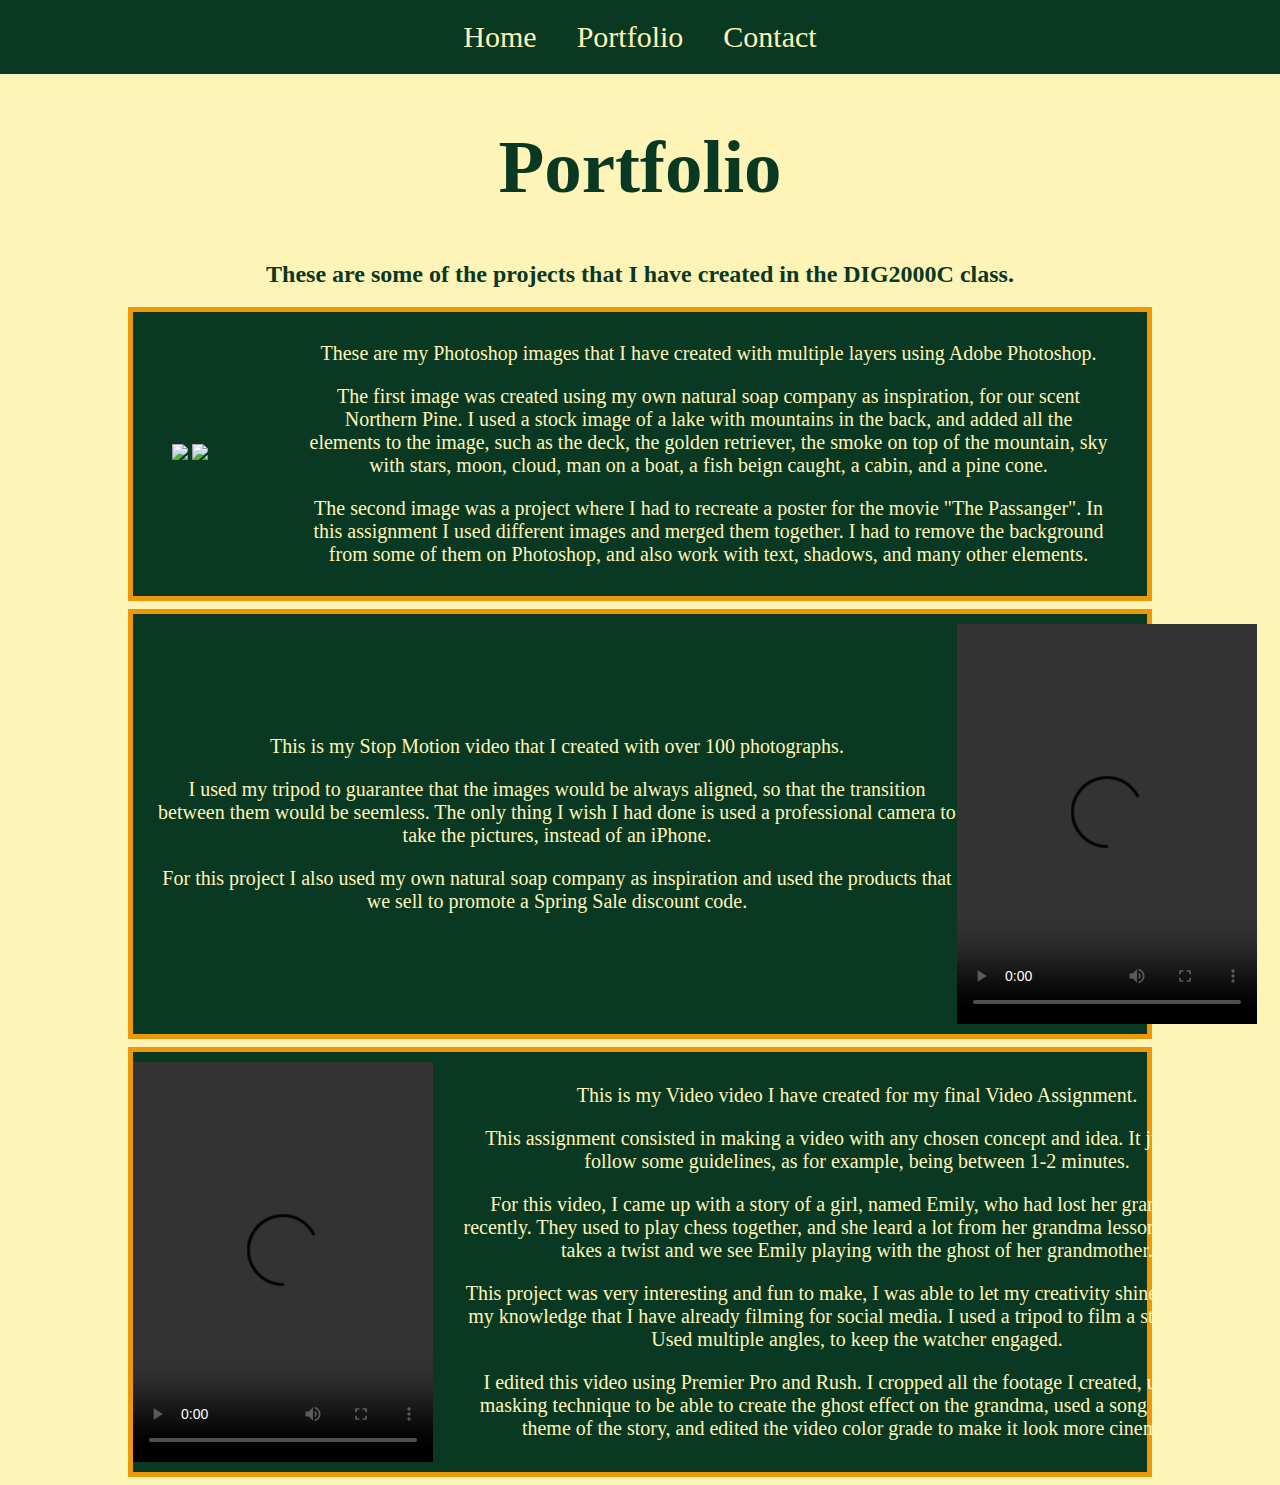
==== portfolio.html @ d5dddbd9 "Add files via upload" ====
<!DOCTYPE html>
<html>
  <head>
    <meta charset="utf-8" />
    <meta name="viewport" content="width=device-width, initial-scale=1" />
    <title>Portfolio</title>
    <link rel="stylesheet" type="text/css" href="style.css" />
  </head>
  <body>
    <nav>
      <ul>
        <li><a href="index.html">Home</a></li>
        <li><a href="portfolio.html">Portfolio</a></li>
        <li><a href="contact.html">Contact</a></li>
      </ul>
    </nav>

    <center>
      <h1>Portfolio</h1>

      <h2>
        These are some of the projects that I have created in the DIG2000C
        class.
      </h2>

      <div class="portfolio-sections">
        <div class="section">
          <div class="stack-text-p">
            <p>
              These are my Photoshop images that I have created with multiple
              layers using Adobe Photoshop.
            </p>
            <p>
              The first image was created using my own natural soap company as
              inspiration, for our scent Northern Pine. I used a stock image of
              a lake with mountains in the back, and added all the elements to
              the image, such as the deck, the golden retriever, the smoke on
              top of the mountain, sky with stars, moon, cloud, man on a boat, a
              fish beign caught, a cabin, and a pine cone.
            </p>
            <p>
              The second image was a project where I had to recreate a poster
              for the movie "The Passanger". In this assignment I used different
              images and merged them together. I had to remove the background
              from some of them on Photoshop, and also work with text, shadows,
              and many other elements.
            </p>
          </div>
          <div>
            <img
              src="media/uribbeaguiar_juliana_imagingproject.jpg"
              height="400px"
            />
            <img
              src="media/uribbeaguiar_juliana_the_passanger.jpg"
              height="400px"
            />
          </div>
        </div>

        <div class="section3">
          <div class="stack-text-p">
            <p>
              This is my Stop Motion video that I created with over 100
              photographs.
            </p>
            <p>
              I used my tripod to guarantee that the images would be always
              aligned, so that the transition between them would be seemless.
              The only thing I wish I had done is used a professional camera to
              take the pictures, instead of an iPhone.
            </p>
            <p>
              For this project I also used my own natural soap company as
              inspiration and used the products that we sell to promote a Spring
              Sale discount code.
            </p>
          </div>
          <video height="400px" controls>
            <source
              src="media/uribbeaguiar_juliana_stopmotion1.mp4"
              type="video/mp4"
            />
            <source
              src="media/uribbeaguiar_juliana_stopmotion1.ogg"
              type="video/ogg"
            />
            Your browser does not support HTML5 video.
          </video>
        </div>

        <div class="section2">
          <div class="stack-text-p">
            <p>
              This is my Video video I have created for my final Video
              Assignment.
            </p>
            <p>
              This assignment consisted in making a video with any chosen
              concept and idea. It just had to follow some guidelines, as for
              example, being between 1-2 minutes.
            </p>
            <p>
              For this video, I came up with a story of a girl, named Emily, who
              had lost her grandmother recently. They used to play chess
              together, and she leard a lot from her grandma lessons. The story
              takes a twist and we see Emily playing with the ghost of her
              grandmother.
            </p>
            <p>
              This project was very interesting and fun to make, I was able to
              let my creativity shine, and to use my knowledge that I have
              already filming for social media. I used a tripod to film a steady
              video. Used multiple angles, to keep the watcher engaged.
            </p>
            <p>
              I edited this video using Premier Pro and Rush. I cropped all the
              footage I created, used some masking technique to be able to
              create the ghost effect on the grandma, used a song that fit the
              theme of the story, and edited the video color grade to make it
              look more cinematic.
            </p>
          </div>

          <video height="400px" controls>
            <source
              src="media/Uribbeaguiar_juliana_chessvideo_1.mp4"
              type="video/mp4"
            />
            <source
              src="media/Uribbeaguiar_juliana_chessvideo_1.ogg"
              type="video/ogg"
            />
            Your browser does not support HTML5 video.
          </video>
        </div>
      </div>
    </center>
  </body>
</html>
---- style.css ----
h1 {
  color: #093923;
  font-size: 75px;
  padding-bottom: 0px;
}

h2 {
  color: #093923;
}

nav ul {
  display: flex;
  flex-direction: row;
  top: 0;
  padding: 0px;
  margin: 0px;
  justify-content: center;
  align-items: center;
  width: 100%;
}

body {
  background-color: #fff4b7;
  font-family: "Courier New", Courier, monospace serif sans-serif;
  margin: 0;
}

.stack-text {
  flex-direction: column;
  padding-left: 20px;
  border-left: 4px solid #093923;
}

.stack-text-p p {
  width: 800px;
  text-wrap: wrap;
  flex-direction: column;
  padding-left: 20px;
  border-left: 4px solid #093923;
}
.wrapper {
  padding: 24px;
  justify-content: center;
}

.home-header {
  display: flex;
  flex-direction: row;
  justify-content: center;
  align-items: center;
}

.profile-picture {
  overflow: hidden;
  height: 400px;
  margin-right: 40px;
}

.profile-picture img {
  border-radius: 50%;
}

.intro-text {
  margin-top: 50px;
  border: 2px solid #093923;
  border-radius: 12px;
  text-align: center;
  padding: 16px 24px;
}

.socials {
  display: flex;
  justify-content: center;
}

.socials a {
  margin: 0px 16px;
}

p {
  font-size: 20px;
  font-weight: 500;
}

ul {
  list-style-type: none;
  overflow: hidden;
  position: relative;
  top: 0;
  background-color: #093923;
}

li a {
  float: left;
  text-align: center;
  padding: 20px;
  color: #fff4b7;
  font-size: 30px;
  text-decoration: none;
}

li a:hover {
  color: #093923;
  background-color: #ed9808;
}

img.social:hover {
  opacity: 0.5;
}

.portfolio-sections {
  width: 80%;
  justify-content: center;
}

div.section {
  display: flex;
  flex-direction: row-reverse;
  justify-content: space-around;
  align-items: center;
  background-color: #093923;
  padding-top: 10px;
  padding-bottom: 10px;
  border: 5px;
  border-color: #ed9808;
  border-style: solid;
  color: #fff4b7;
}

div.section2 {
  display: flex;
  flex-direction: row-reverse;
  justify-content: space-around;
  align-items: center;
  margin: 8px 0px;
  background-color: #093923;
  padding-top: 10px;
  padding-bottom: 10px;
  border: 5px;
  border-color: #ed9808;
  border-style: solid;
  color: #fff4b7;
}

div.section3 {
  display: flex;
  margin: 8px 0px;
  justify-content: space-around;
  align-items: center;
  background-color: #093923;
  padding-top: 10px;
  padding-bottom: 10px;
  border: 5px;
  border-color: #ed9808;
  border-style: solid;
  color: #fff4b7;
}
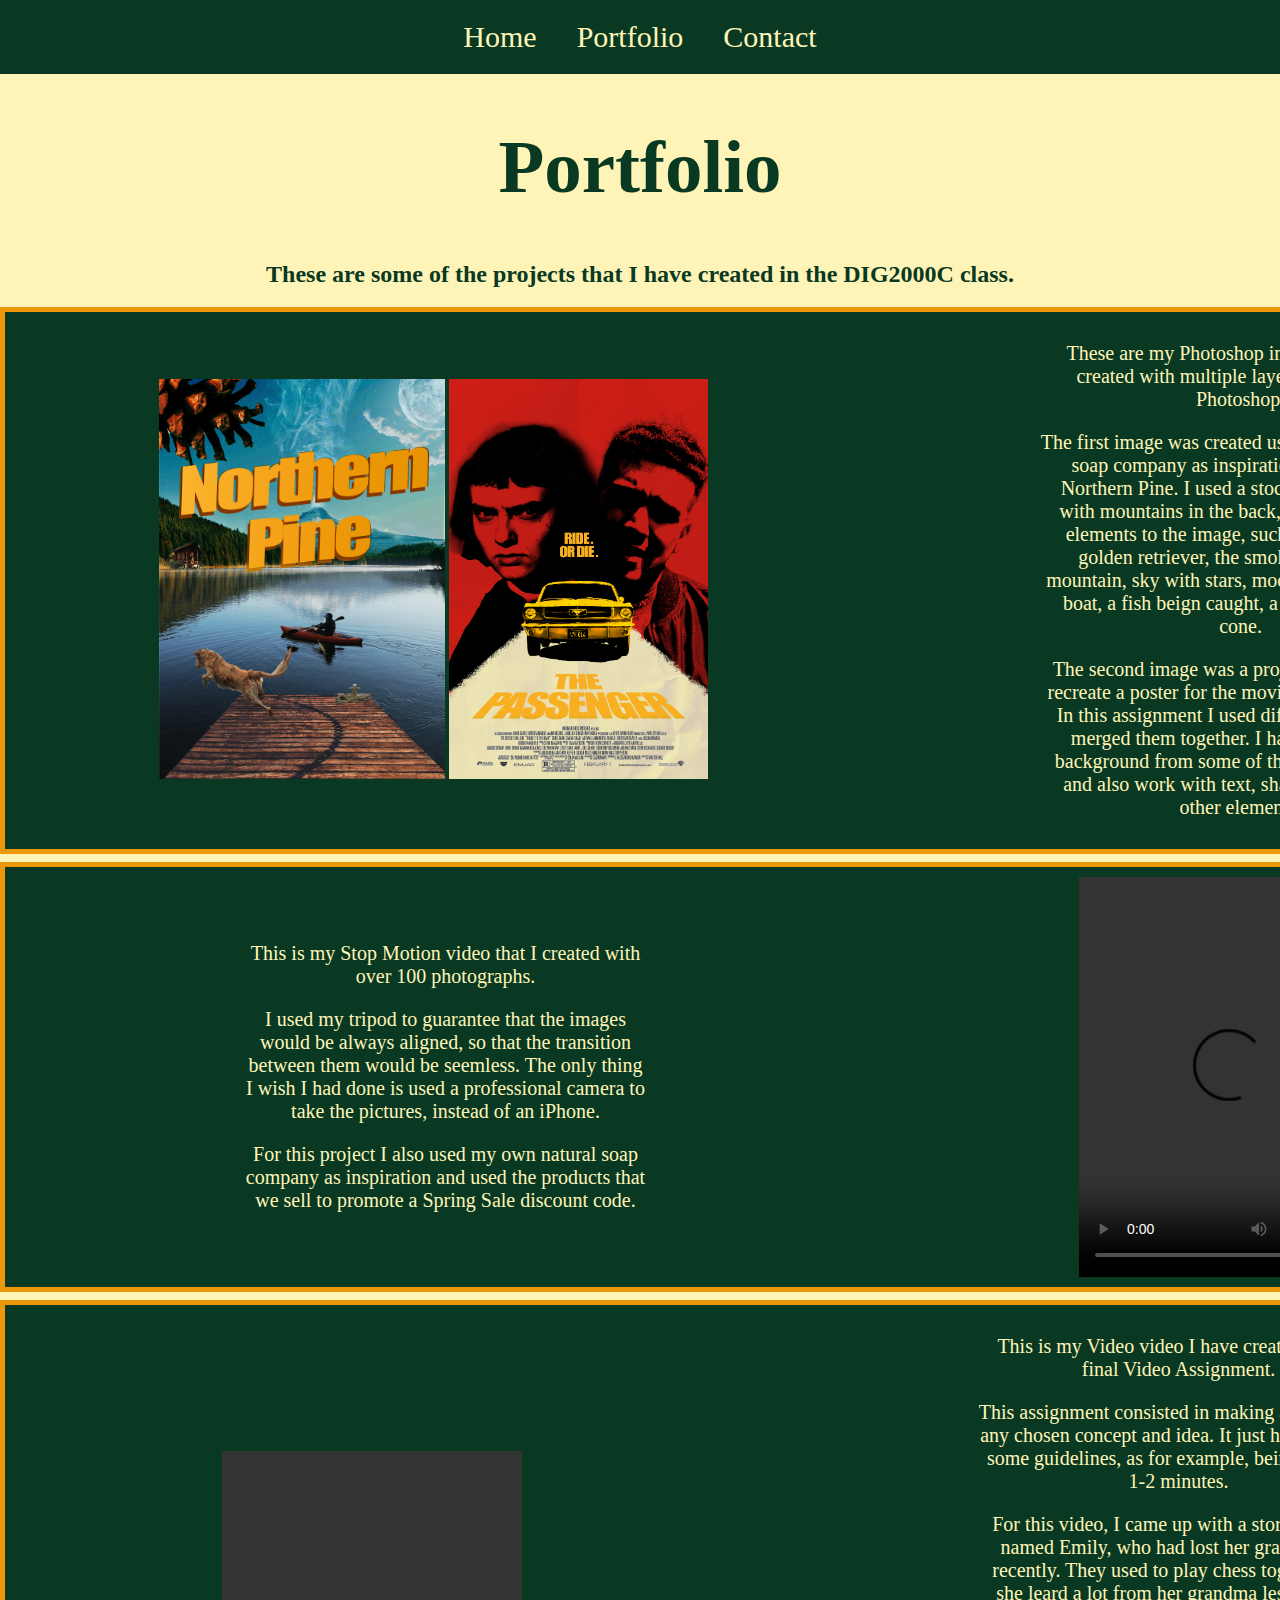
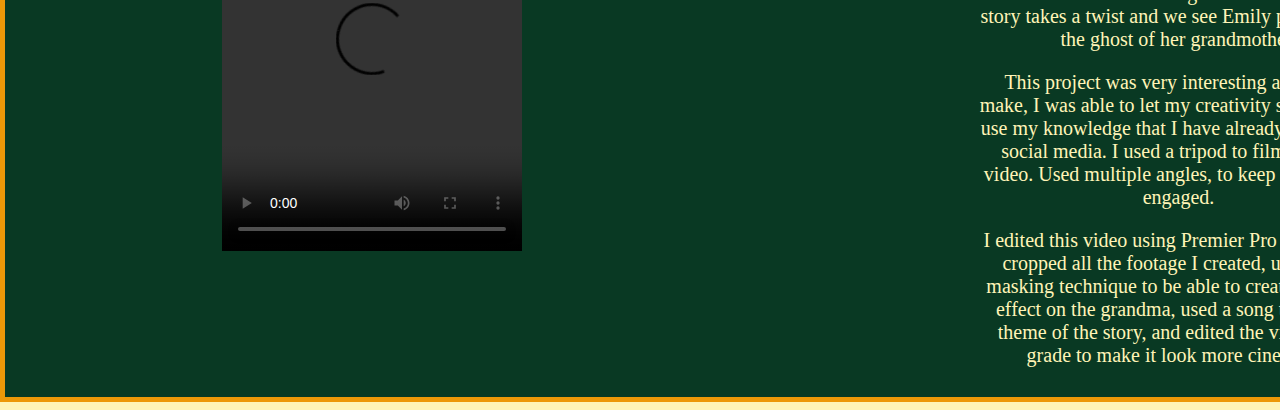
==== commit 0cf5086b: "Update portfolio.html" ====
--- a/portfolio.html
+++ b/portfolio.html
@@ -81,11 +81,6 @@
               src="media/uribbeaguiar_juliana_stopmotion1.mp4"
               type="video/mp4"
             />
-            <source
-              src="media/uribbeaguiar_juliana_stopmotion1.ogg"
-              type="video/ogg"
-            />
-            Your browser does not support HTML5 video.
           </video>
         </div>
 
--- a/style.css
+++ b/style.css
@@ -32,7 +32,7 @@
 }
 
 .stack-text-p p {
-  width: 800px;
+  width: 400px;
   text-wrap: wrap;
   flex-direction: column;
   padding-left: 20px;
@@ -109,7 +109,7 @@
 }
 
 .portfolio-sections {
-  width: 80%;
+  width: 1600px;
   justify-content: center;
 }
 
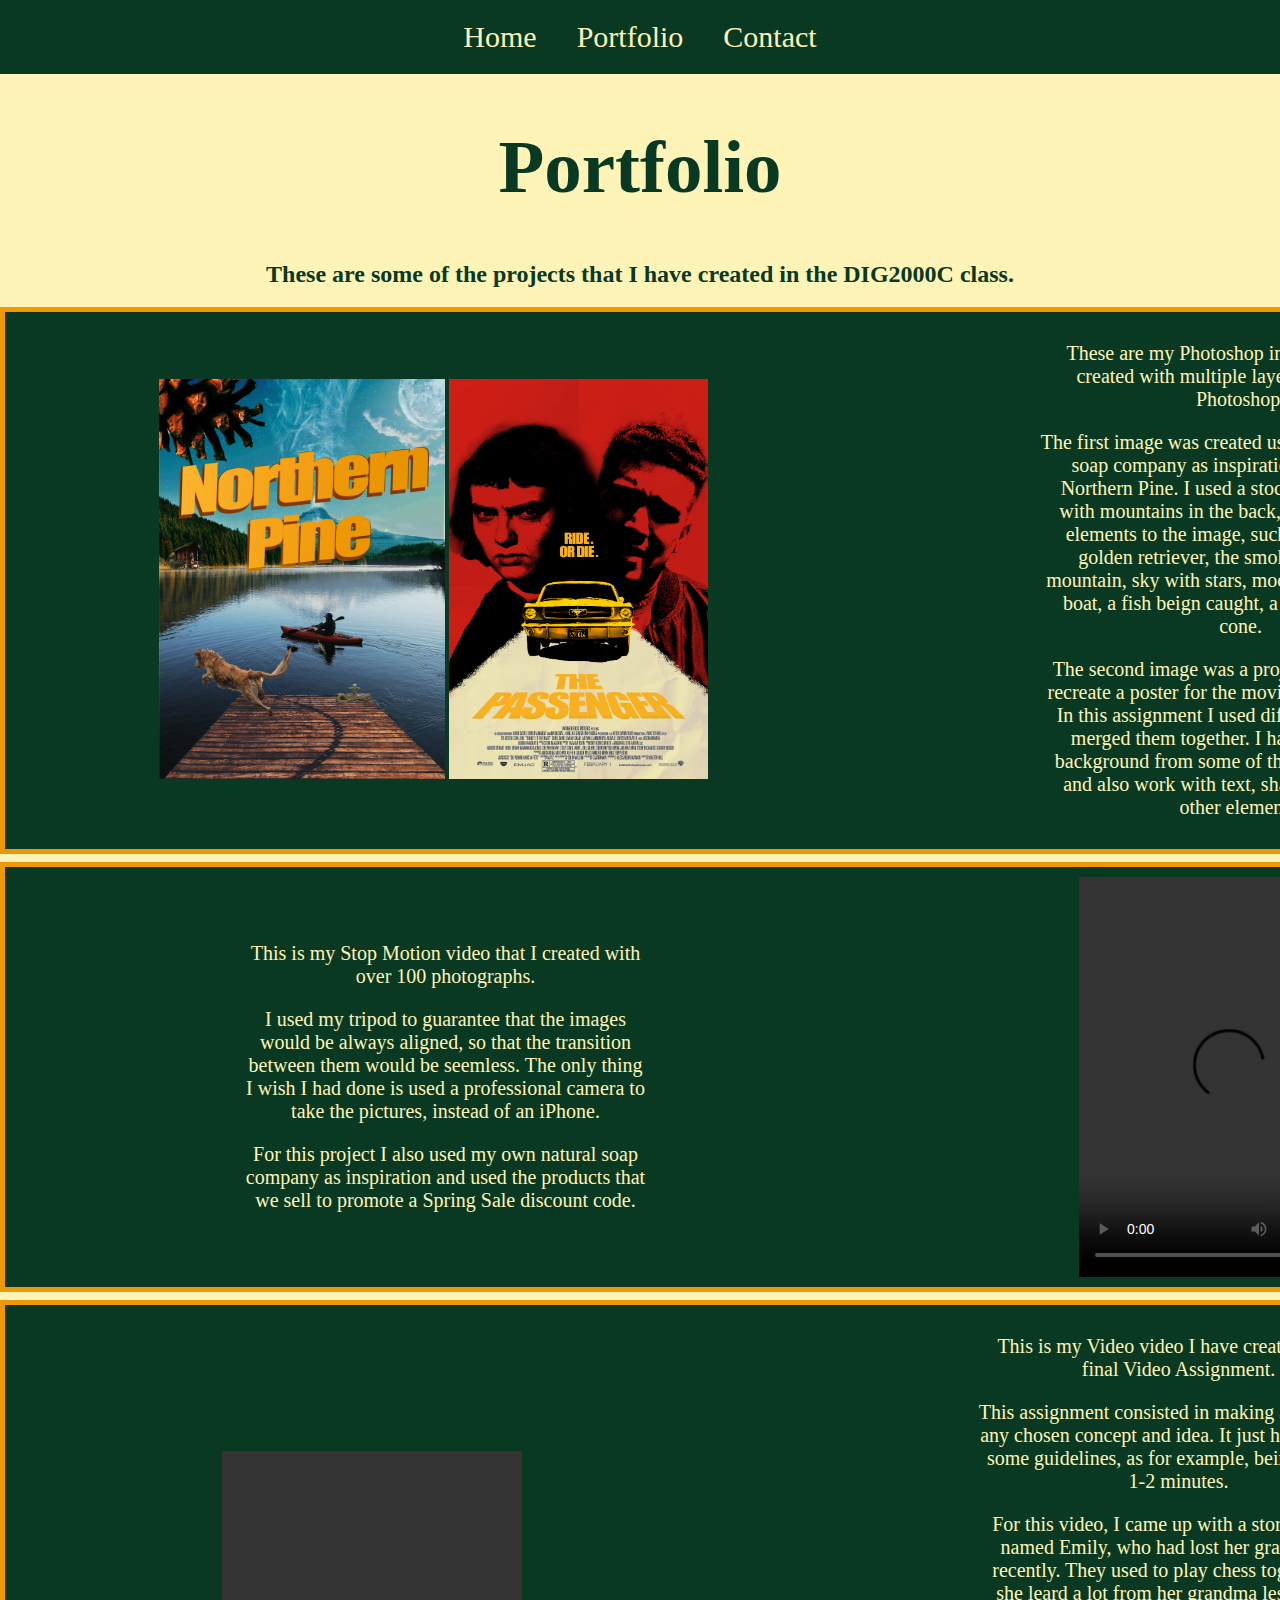
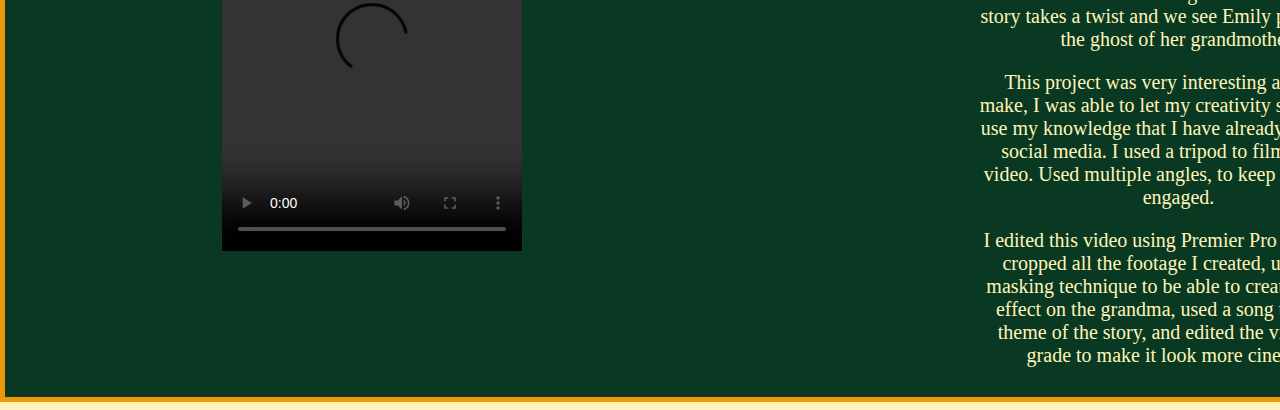
==== commit 66250e26: "Update portfolio.html" ====
--- a/portfolio.html
+++ b/portfolio.html
@@ -78,7 +78,7 @@
           </div>
           <video height="400px" controls>
             <source
-              src="media/uribbeaguiar_juliana_stopmotion1.mp4"
+              src="https://github.com/julianauribbe/web_project/blob/main/media/uribbeaguiar_juliana_stopmotion1.mp4"
               type="video/mp4"
             />
           </video>
